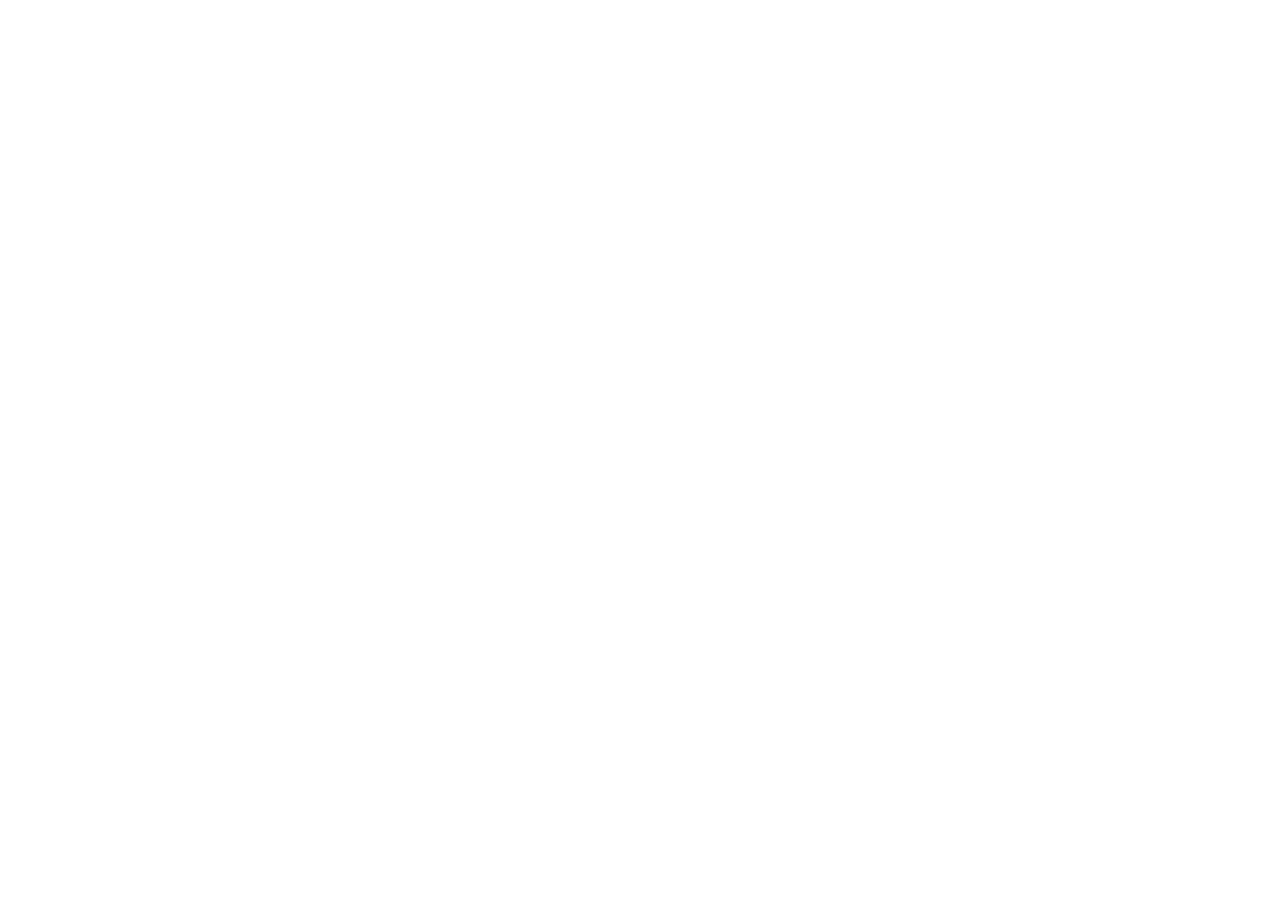
==== Profissional/consultasP.html @ 0605ff30 "feat-pastas" ====
<!DOCTYPE html>
<html lang="en">
<head>
    <meta charset="UTF-8">
    <meta name="viewport" content="width=device-width, initial-scale=1.0">
    <title>Document</title>
</head>
<body>
    
</body>
</html>
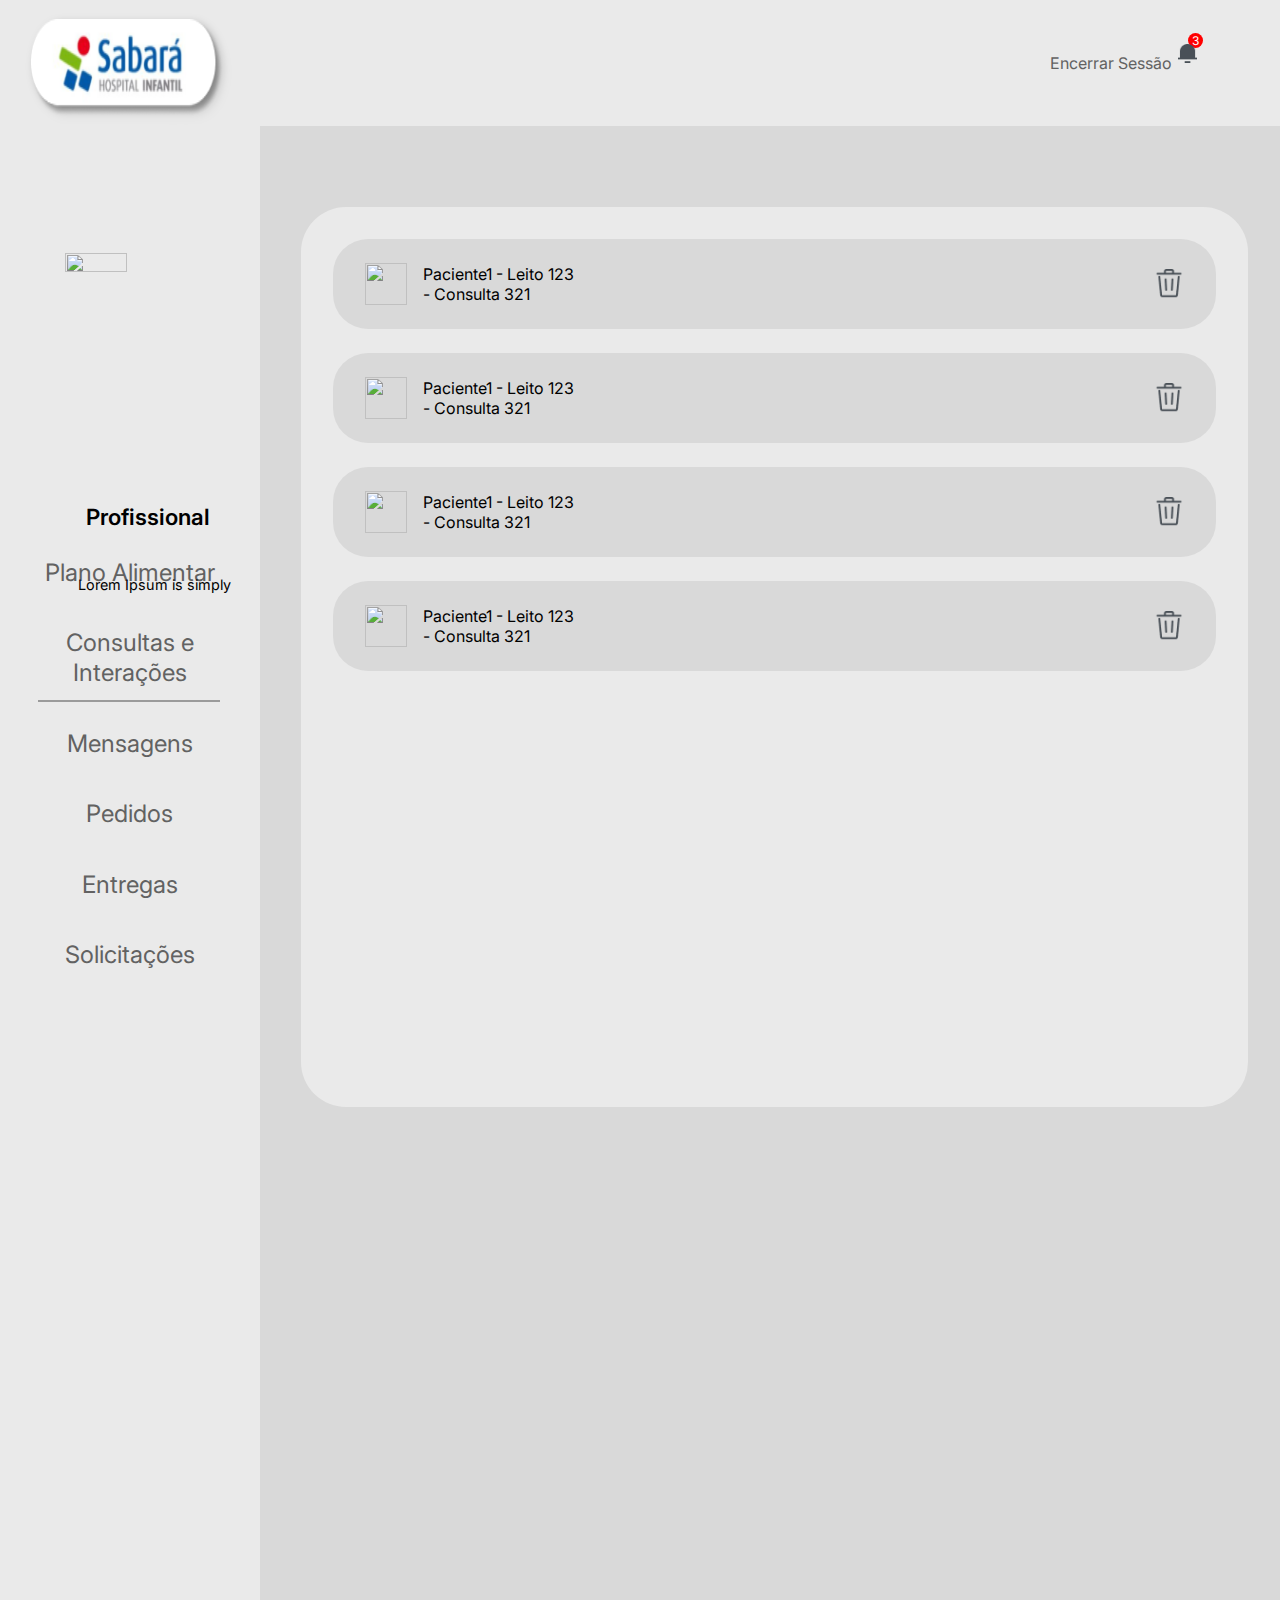
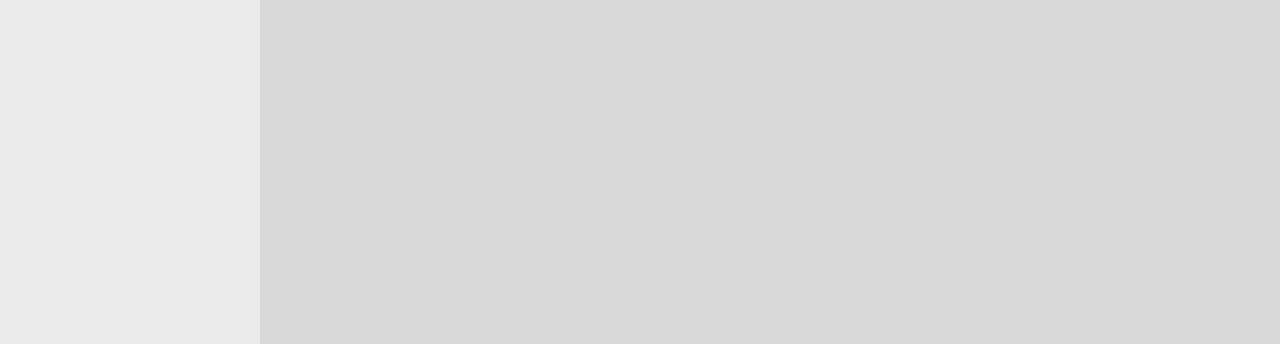
==== commit 2089f4fb: "feat-página-de-consultas" ====
--- a/Profissional/consultasP.html
+++ b/Profissional/consultasP.html
@@ -1,11 +1,98 @@
 <!DOCTYPE html>
-<html lang="en">
+<html lang="pt-BR">
 <head>
     <meta charset="UTF-8">
     <meta name="viewport" content="width=device-width, initial-scale=1.0">
-    <title>Document</title>
+    <title>Consultas</title>
+    <link rel="icon" href="../Assets/logo_head.png" type="image/png">
+    <link rel="stylesheet" href="./CSS-Profissional/consultasP.css">
+    <link href="https://fonts.googleapis.com/css2?family=Inter:wght@400;500;600&display=swap" rel="stylesheet">
+    
+    
 </head>
 <body>
+
+    <header>
+        <img src="../Assets/notificacao-sino.png" class="img_sino">
     
+        <span id="notification-count" class="notification-count">3</span>
+    
+        <!-- Lista de notificações -->
+        <div id="notification-list" class="notification-list">
+            <ul>
+                <li>Nova mensagem de Dr. Fulano</li>
+                <li>Paciente X alterou seu plano alimentar</li>
+                <li>Nova consulta agendada</li>
+            </ul>
+        </div>
+    
+        <a href="/index.html">Encerrar Sessão</a>
+    </header>
+    
+
+    <aside>
+        <section class="sidebar">
+
+            <img src="../Assets/logo-sabara.png" class="img_logo">
+
+            <img src="../Assets/utilizador.png" class="usuario">
+
+            <img src="../Assets/Line 1.png" class="linha" alt="">
+
+
+            <h1 class="profissional">Profissional</h1>
+
+                <p class="nome_1">Lorem Ipsum is simply</p>
+
+                <nav>
+                 
+                    <div class="link_sidebar">
+
+                        <a href="./planoAlimentarR.html" class="link_page">Plano Alimentar</a>
+
+                        <a href="./consultasR.html" class="link_page">Consultas e Interações</a>
+
+                        <a href="./mensagensR.html" class="link_page">Mensagens</a>
+
+                        <a href="./pedidosR.html" class="link_page">Pedidos</a>
+
+                        <a href="./pedidosR.html" class="link_page">Entregas</a>
+
+                        <a href="./pedidosR.html" class="link_page">Solicitações</a>
+
+                </nav>
+        </section>
+    </aside>
+
+    <section class="plano">
+    
+        <div class="refeicoes">
+            <div class="box-cinza">
+                <img class="utilizador" src="../Assets/utilizador.png" alt="">
+                    <p>Paciente1 - Leito 123 - Consulta 321</p>
+                    <img class="lixo" src="../Assets/lixeira.png" alt="" width="34px" height="34px">
+            </div>
+            <div class="box-cinza">
+                <img class="utilizador" src="../Assets/utilizador.png" alt="">
+                    <p>Paciente1 - Leito 123 - Consulta 321</p>
+                    <img class="lixo" src="../Assets/lixeira.png" alt="" width="34px" height="34px">
+            </div>
+
+            <div class="box-cinza">
+                <img class="utilizador" src="../Assets/utilizador.png" alt="">
+                    <p>Paciente1 - Leito 123 - Consulta 321</p>
+                    <img class="lixo" src="../Assets/lixeira.png" alt="" width="34px" height="34px">
+            </div>
+
+            <div class="box-cinza">
+                <img class="utilizador" src="../Assets/utilizador.png" alt="">
+                    <p>Paciente1 - Leito 123 - Consulta 321</p>
+                    <img class="lixo" src="../Assets/lixeira.png" alt="" width="34px" height="34px">
+            </div>
+
+        </div>
+    </section>
+    
+        <script src="./JS-Profissional/consultasP.js"></script>
 </body>
 </html>--- a/Profissional/CSS-Profissional/consultasP.css
+++ b/Profissional/CSS-Profissional/consultasP.css
@@ -0,0 +1,335 @@
+/* Medias */
+
+@media (max-width: 768px) {
+   
+}
+
+@media (min-width: 1024px) {
+   
+}
+
+* {
+    margin: 0;
+    padding: 0;
+    box-sizing: border-box; 
+}
+
+body {
+    margin: 0;
+    padding: 0;
+    font-family: 'Inter', sans-serif;
+    
+    background: #D9D9D9;
+
+}
+
+html, body {
+
+    height: 100%;
+    margin: 0;
+    padding: 0;
+
+}
+
+/* Notificação */
+
+.notification-count {
+    position: absolute;
+    bottom: 6.5em;
+    right: 6%;
+    background-color: red;
+    color: white;
+    border-radius: 50%;
+    width: 15px;
+    height: 15px;
+    text-align: center;
+    font-size: 12px;
+    line-height: 15px;
+}
+
+.notification-list {
+    display: none; 
+    position: absolute;
+    top: 4rem;
+    right: 1rem;
+    width: 200px;
+    background-color: white;
+    box-shadow: 0 2px 5px rgba(0, 0, 0, 0.2);
+    border-radius: 5px;
+    padding: 10px;
+    z-index: 10;
+}
+
+.notification-list ul {
+    list-style-type: none;
+    padding: 0;
+    margin: 0;
+}
+
+.notification-list ul li {
+    padding: 10px;
+    border-bottom: 1px solid #eee;
+}
+
+.notification-list ul li:last-child {
+    border-bottom: none;
+}
+
+/* Header */
+
+header {
+    display: flex;
+    justify-items: center;
+    align-items: center;
+    position: relative;
+    width: 100%;
+    height: 14%;
+    background: #EAEAEA;
+}
+
+header a {
+    font-family: 'Inter';
+    margin-left: 82%;
+    margin-top: 0%;
+    padding: 1rem 0rem;
+    font-size: 100%;
+    color: #626262;
+}
+
+.img_sino {
+    position: absolute;
+    width: 1.5vw;
+    height: 1.5vw;
+    top: 35%;
+    left: 92%;
+    cursor: pointer; /* Acrescenta para indicar que o sino é clicável */
+    z-index: 11; /* Garante que o sino fique acima da lista, se necessário */
+}
+
+/*Sidebar*/
+
+.sidebar {
+
+    position: absolute;
+    width: 20.3%;
+    height: 216%;
+    left: 0%;
+    top: 0%;
+    padding: 0% 0%;
+
+    background: #EAEAEA;
+
+}
+  
+.img_logo {
+
+    position: absolute;
+    width: 74%;
+    height: 5%;
+    left: 12%;
+    top: 1%;
+
+    filter: drop-shadow(4px 4px 4px rgba(0, 0, 0, 0.25));
+    border-radius: 5%;
+    
+}
+
+.usuario {
+
+    position: absolute;
+    width: 49%;
+    height: 10%;
+    left: 25%;
+    top: 13%;
+
+}
+/* Estilização dos Links*/
+
+a {
+
+    background: none;
+    border: none;
+    color: inherit; 
+    font: inherit; 
+    padding: 0%;
+    cursor: pointer; 
+    text-decoration: none; 
+    
+}
+  
+.link_sidebar {
+    margin-top: 210%; 
+    display: flex; 
+    flex-direction: column;
+    gap: 1em; 
+
+}
+
+.link_sidebar a {
+
+    display: block;
+    line-height: 1.9rem;
+    margin: 0 auto;
+    padding: 0.5em;
+    width: 15rem;
+
+    font-size: 1.5rem;
+    background: none;
+    border-radius: 52px;
+    text-align: center;
+    transition: background 0.1s ease, padding 0.1s ease;
+
+    color: #626262;
+
+}
+
+.link_sidebar a:hover {
+    background: #D9D9D9;
+    padding: 1em 0em;
+}
+
+
+
+/* Painel de Responsavel e Paciente*/
+
+
+.profissional {
+    
+    position: absolute;
+    left: 33%;
+    top: 26%;
+
+    font-family: 'Inter';
+    font-style: normal;
+    font-weight: 600;
+    font-size: 1.4rem;
+    line-height: 24px;
+
+    color: #000000;
+
+}
+
+.nome_1{
+
+    position: absolute;
+    left: 30%;
+    top: 30%;
+
+    font-family: 'Inter';
+    font-style: normal;
+    font-weight: 400;
+    font-size:0.9rem;
+    line-height: 22%;
+
+    color: #000000;
+
+}
+
+
+.linha {
+
+    position: absolute;
+    width: 70%;
+    height:0%;
+    left: 14.5%;
+    top: 36%;
+
+    border: 1px solid #9B9B9B;
+
+}
+
+/* Plano de Alimentação*/
+
+.plano{
+    
+    display: flex;
+    display: block;
+    position: absolute;
+    width: 74%;
+    height: 100vh;
+    left: 23.5%;
+    top: 23%;
+
+    background: #EAEAEA;
+    border-radius: 45px;
+
+}
+
+.plano_alimentar {
+
+    position: absolute;
+    width: 20%;
+    height: 10%;
+    left: 3%;
+    top: 3%;
+
+    font-family: 'Inter';
+    font-style: normal;
+    font-weight: 500;
+    font-size: 120%;
+    line-height: 120%;
+
+    color: #000000;
+
+
+}
+
+.linha2 {
+
+    position: absolute;
+    width: 68.8vw;
+    height: 0%;
+    left: 2.99%;
+    top: 7.5%;
+
+    border: 1px solid #B0B0B0;
+
+}
+
+.refeicoes{
+ /*colocar em cada div*/
+
+    margin-top: 2rem;
+    display: flex;
+    flex-direction: column;
+    align-items: center;
+    
+    gap: 1.5rem;
+
+}
+
+.refeicoes h2 {
+
+    font-size: 1.2rem;
+
+}
+
+.refeicoes p {
+
+    font-size: 1rem;
+
+}
+
+.box-cinza {
+    display: flex;
+    align-items: center;  /* Alinha verticalmente os itens */
+    justify-content: flex-start;  /* Alinha os itens à esquerda */
+    width: 69vw;
+    height: 10vh;
+    padding: 2rem;
+    background: #D9D9D9;
+    border-radius: 35px;
+}
+
+.utilizador {
+    width: 42px;
+    height: 42px;
+    margin-right: 1rem;  /* Espaçamento entre a imagem e o texto */
+}
+
+.lixo  {
+    width: 30px;
+    height: 30px;
+    margin-left: 70%;  /* Remove qualquer margem padrão que possa interferir */
+}
+
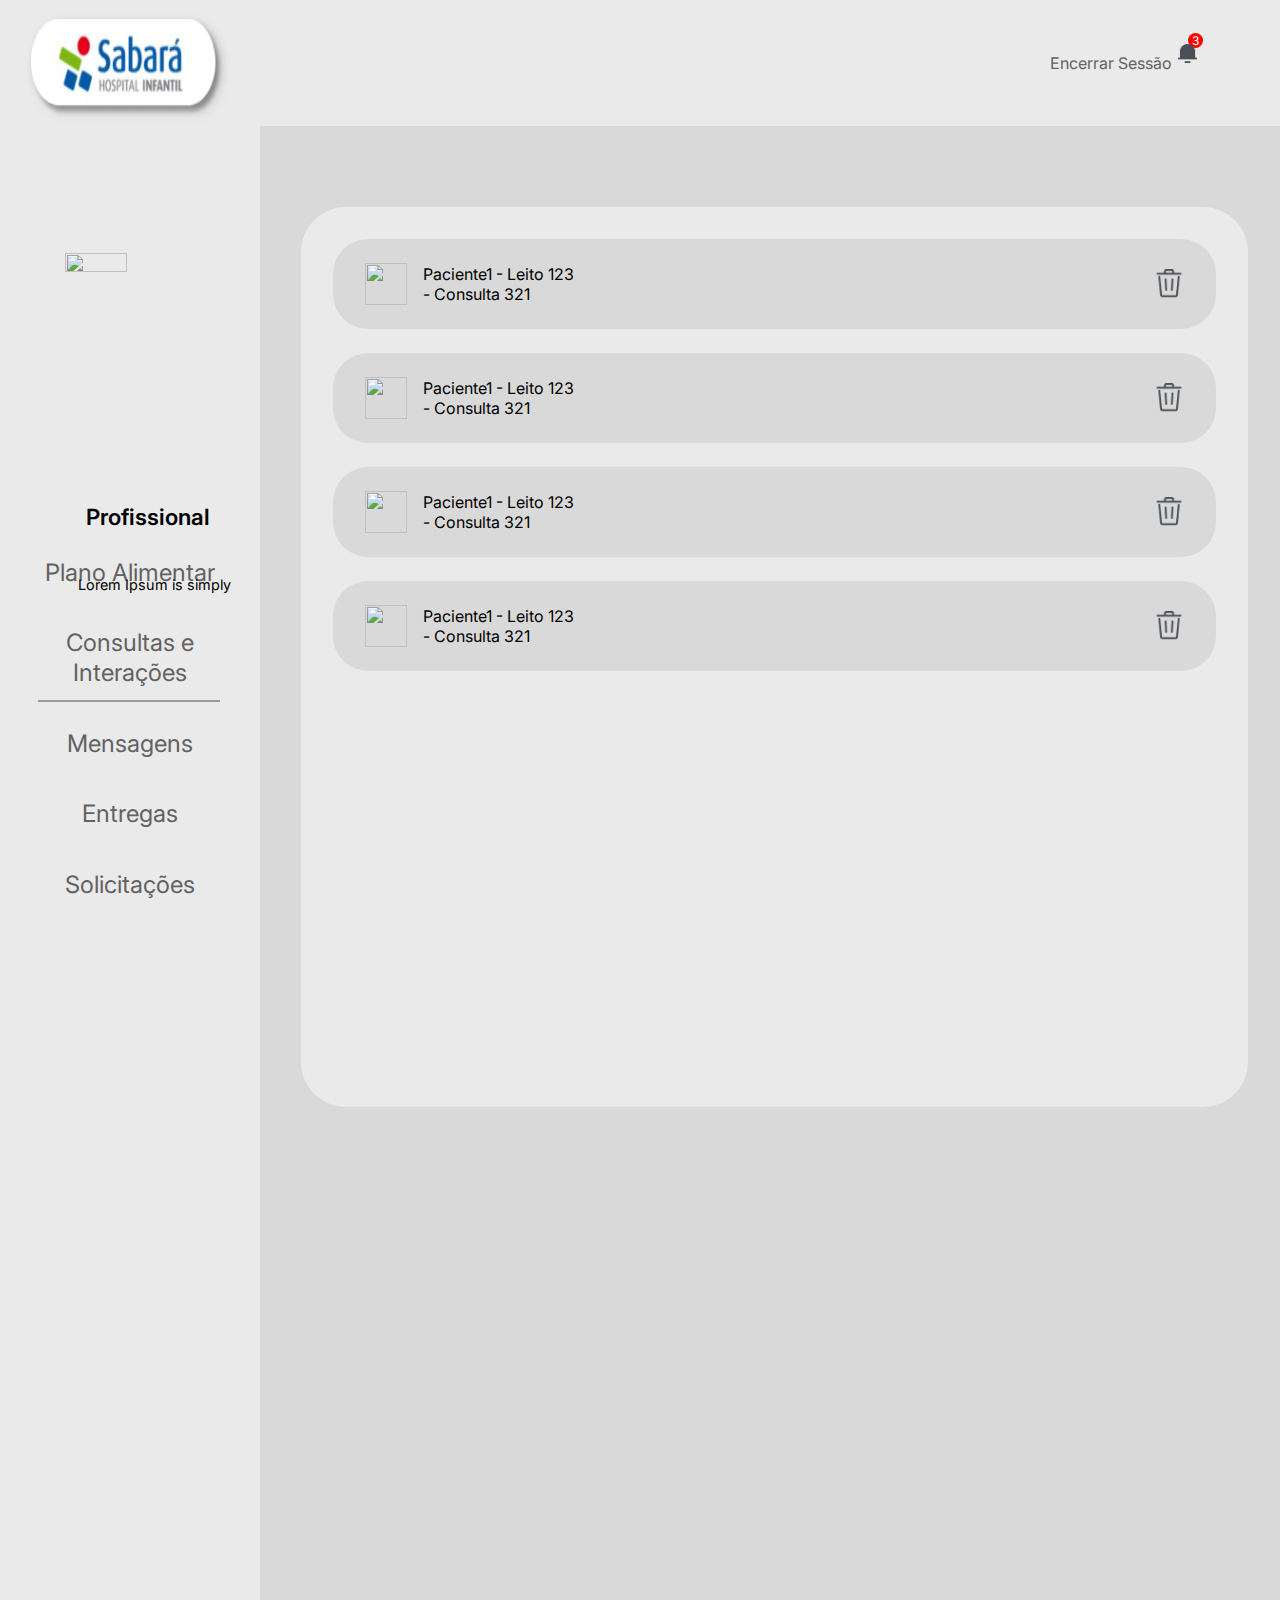
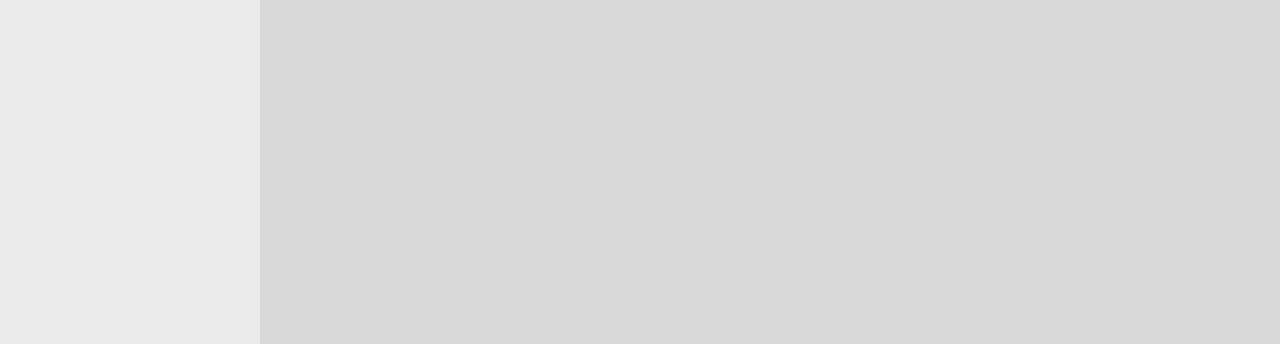
==== commit c9c60b1d: "feat: links da sidebar" ====
--- a/Profissional/consultasP.html
+++ b/Profissional/consultasP.html
@@ -48,17 +48,16 @@
                  
                     <div class="link_sidebar">
 
-                        <a href="./planoAlimentarR.html" class="link_page">Plano Alimentar</a>
+                        <a href="./planoAlimentar1P.html" class="link_page">Plano Alimentar</a>
 
-                        <a href="./consultasR.html" class="link_page">Consultas e Interações</a>
+                        <a href="./consultasP.html" class="link_page">Consultas e Interações</a>
 
-                        <a href="./mensagensR.html" class="link_page">Mensagens</a>
+                        <a href="./mensagensP.html" class="link_page">Mensagens</a>
 
-                        <a href="./pedidosR.html" class="link_page">Pedidos</a>
+                        <a href="./entregasP.html" class="link_page">Entregas</a>
 
-                        <a href="./pedidosR.html" class="link_page">Entregas</a>
-
-                        <a href="./pedidosR.html" class="link_page">Solicitações</a>
+                        <a href="./solicitacoesP.html" class="link_page">Solicitações</a>
+                    </div>
 
                 </nav>
         </section>
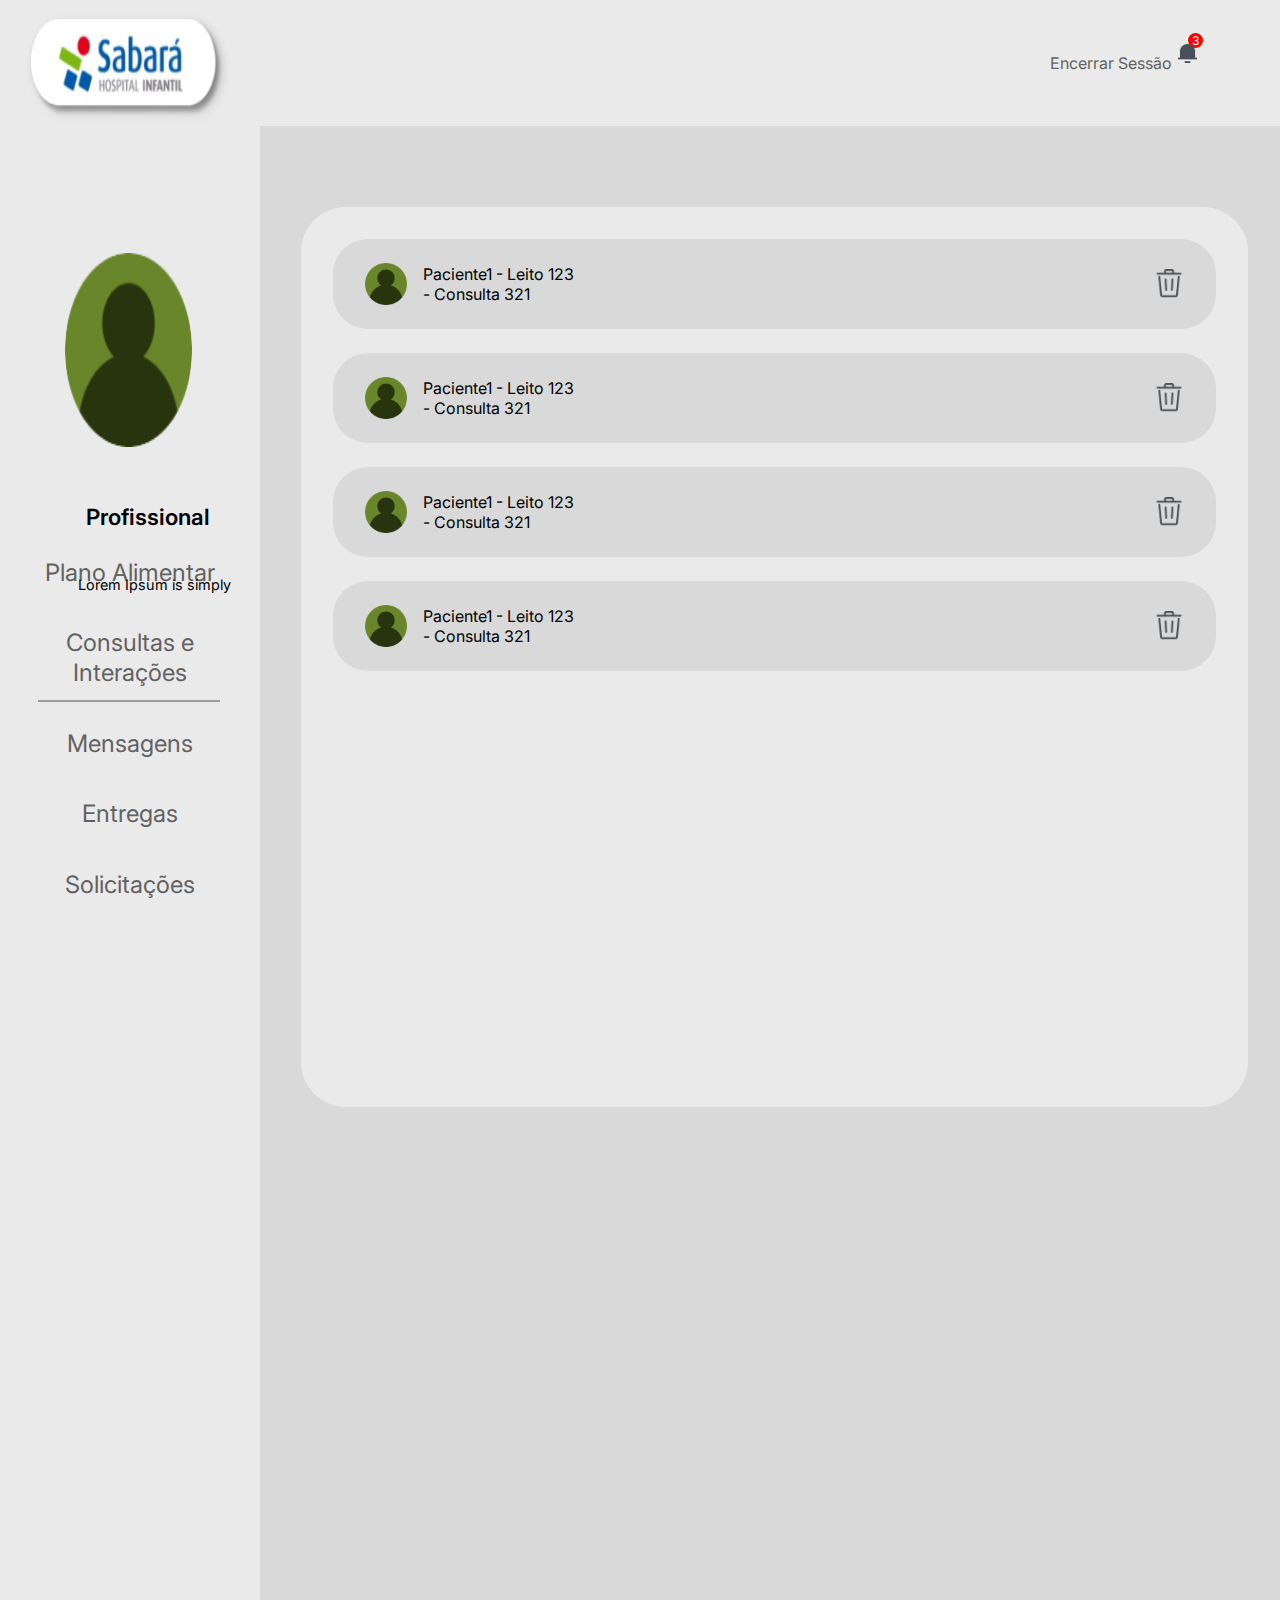
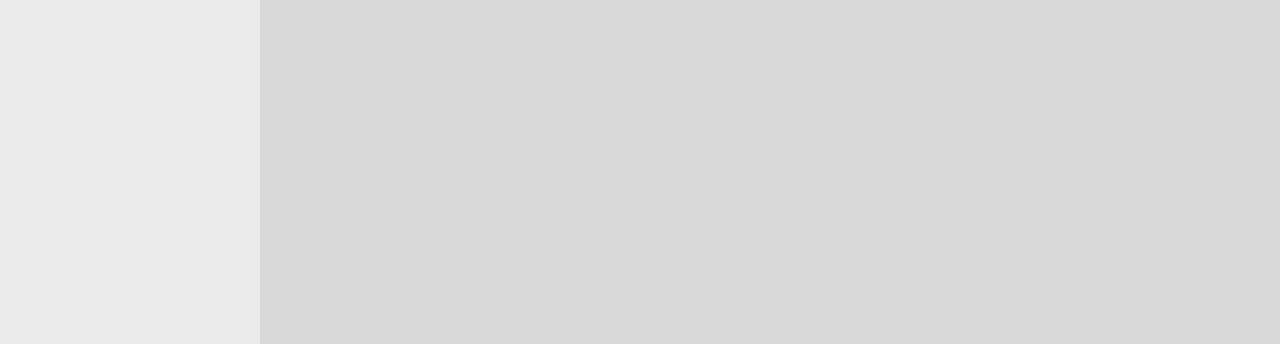
==== commit 01114868: "att: atualização dos links" ====
--- a/Profissional/consultasP.html
+++ b/Profissional/consultasP.html
@@ -26,7 +26,7 @@
             </ul>
         </div>
     
-        <a href="/index.html">Encerrar Sessão</a>
+        <a href="../index.html">Encerrar Sessão</a>
     </header>
     
 
@@ -35,7 +35,7 @@
 
             <img src="../Assets/logo-sabara.png" class="img_logo">
 
-            <img src="../Assets/utilizador.png" class="usuario">
+            <img src="../Assets/do-utilizador.png" class="usuario">
 
             <img src="../Assets/Line 1.png" class="linha" alt="">
 
@@ -67,24 +67,24 @@
     
         <div class="refeicoes">
             <div class="box-cinza">
-                <img class="utilizador" src="../Assets/utilizador.png" alt="">
+                <img class="utilizador" src="../Assets/do-utilizador.png" alt="">
                     <p>Paciente1 - Leito 123 - Consulta 321</p>
                     <img class="lixo" src="../Assets/lixeira.png" alt="" width="34px" height="34px">
             </div>
             <div class="box-cinza">
-                <img class="utilizador" src="../Assets/utilizador.png" alt="">
+                <img class="utilizador" src="../Assets/do-utilizador.png" alt="">
                     <p>Paciente1 - Leito 123 - Consulta 321</p>
                     <img class="lixo" src="../Assets/lixeira.png" alt="" width="34px" height="34px">
             </div>
 
             <div class="box-cinza">
-                <img class="utilizador" src="../Assets/utilizador.png" alt="">
+                <img class="utilizador" src="../Assets/do-utilizador.png" alt="">
                     <p>Paciente1 - Leito 123 - Consulta 321</p>
                     <img class="lixo" src="../Assets/lixeira.png" alt="" width="34px" height="34px">
             </div>
 
             <div class="box-cinza">
-                <img class="utilizador" src="../Assets/utilizador.png" alt="">
+                <img class="utilizador" src="../Assets/do-utilizador.png" alt="">
                     <p>Paciente1 - Leito 123 - Consulta 321</p>
                     <img class="lixo" src="../Assets/lixeira.png" alt="" width="34px" height="34px">
             </div>
